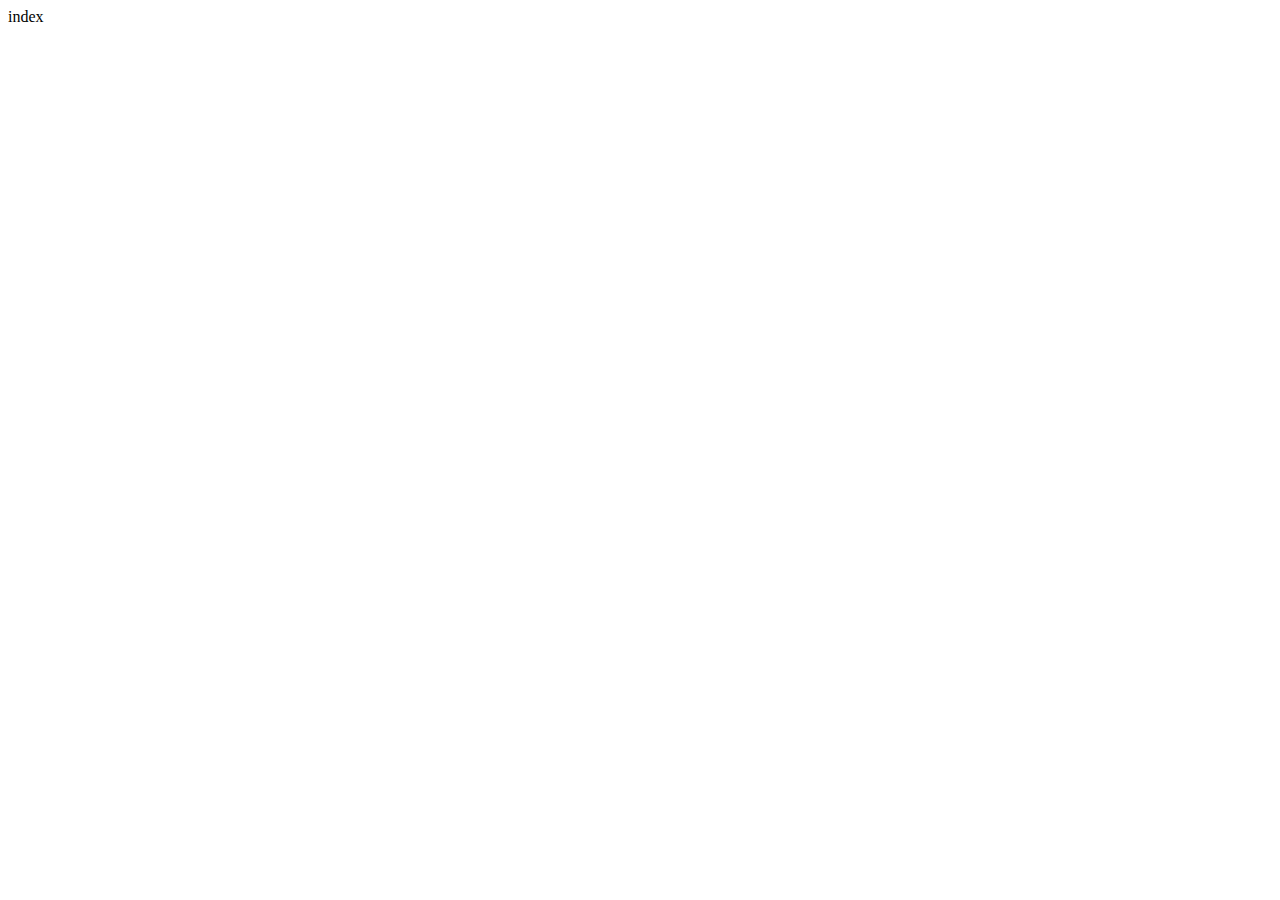
==== index.html @ 05d3d31c "2023-03-12" ====
<!DOCTYPE html>
<html lang="en">
<head>
    <meta charset="UTF-8">
    <meta http-equiv="X-UA-Compatible" content="IE=edge">
    <meta name="viewport" content="width=device-width, initial-scale=1.0">
    <title>Document</title>
</head>
<body>
    index
    
</body>
</html>
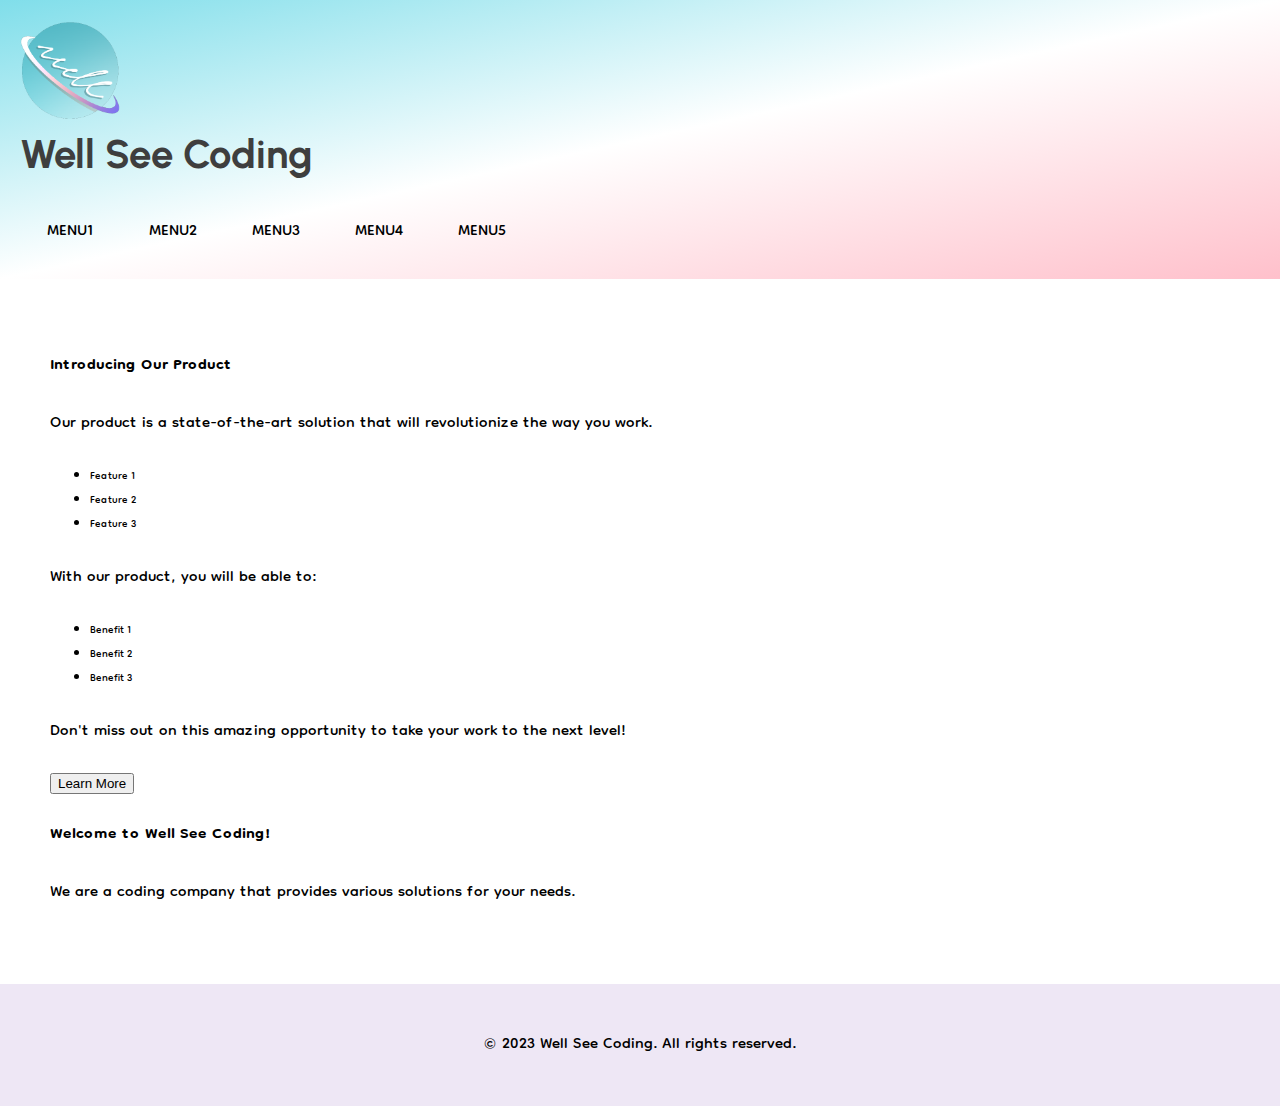
==== commit fd1f8c8d: "2023-03-12--2" ====
--- a/index.html
+++ b/index.html
@@ -1,13 +1,91 @@
 <!DOCTYPE html>
-<html lang="en">
+<html>
+
 <head>
-    <meta charset="UTF-8">
-    <meta http-equiv="X-UA-Compatible" content="IE=edge">
-    <meta name="viewport" content="width=device-width, initial-scale=1.0">
-    <title>Document</title>
+  <meta charset="UTF-8">
+  <title>Well See Coding</title>
+
+  <link rel="preconnect" href="https://fonts.googleapis.com">
+  <link rel="preconnect" href="https://fonts.gstatic.com" crossorigin>
+  <link href="https://fonts.googleapis.com/css2?family=Dongle:wght@300&display=swap" rel="stylesheet">
+  <link href="https://fonts.googleapis.com/css2?family=Urbanist:wght@200&display=swap" rel="stylesheet">
+  <link rel="stylesheet" href="styles.css">
+
 </head>
+
 <body>
-    index
-    
-</body>
-</html>+  <header>
+    <img src="image/wellsee.png" alt="Well See Coding" width="100" height="100">
+    <h1>Well See Coding</h1>
+    <nav class="menu">
+      <ul>
+        <li>
+          <a href="#">MENU1</a>
+          <ul class="menuItem">
+            <li><a href="/profile/profile.html">Profile</a></li>
+            <li><a href="#">SUBMENU1-2</a></li>
+            <li><a href="#">SUBMENU1-3</a></li>
+            <li><a href="#">SUBMENU1-4</a></li>
+          </ul>
+        </li>
+        <li>
+          <a href="#">MENU2</a>
+          <ul class="menuItem">
+            <li><a href="#">SUBMENU2-1</a></li>
+            <li><a href="#">SUBMENU2-2</a></li>
+            <li><a href="#">SUBMENU2-3</a></li>
+            <li><a href="#">SUBMENU2-4</a></li>
+          </ul>
+        </li>
+        <li>
+          <a href="#">MENU3</a>
+          <ul class="menuItem">
+            <li><a href="#">SUBMENU3-1</a></li>
+            <li><a href="#">SUBMENU3-2</a></li>
+            <li><a href="#">SUBMENU3-3</a></li>
+            <li><a href="#">SUBMENU3-4</a></li>
+          </ul>
+        </li>
+        <li>
+          <a href="#">MENU4</a>
+          <ul class="menuItem">
+            <li><a href="#">SUBMENU4-1</a></li>
+            <li><a href="#">SUBMENU4-2</a></li>
+            <li><a href="#">SUBMENU4-3</a></li>
+            <li><a href="#">SUBMENU4-4</a></li>
+          </ul>
+        </li>
+        <li>
+          <a href="#">MENU5</a>
+          <ul class="menuItem">
+            <li><a href="#">SUBMENU5-1</a></li>
+            <li><a href="#">SUBMENU5-2</a></li>
+            <li><a href="#">SUBMENU5-3</a></li>
+            <li><a href="#">SUBMENU5-4</a></li>
+          </ul>
+        </li>
+      </ul>
+    </nav>
+  </header>
+  <section>
+      <h2>Introducing Our Product</h2>
+      <p>Our product is a state-of-the-art solution that will revolutionize the way you work.</p>
+      <ul>
+        <li>Feature 1</li>
+        <li>Feature 2</li>
+        <li>Feature 3</li>
+      </ul>
+      <p>With our product, you will be able to:</p>
+      <ul>
+        <li>Benefit 1</li>
+        <li>Benefit 2</li>
+        <li>Benefit 3</li>
+      </ul>
+      <p>Don't miss out on this amazing opportunity to take your work to the next level!</p>
+      <button>Learn More</button>
+    <h2>Welcome to Well See Coding!</h2>
+    <p>We are a coding company that provides various solutions for your needs.</p>
+  </section>
+  <footer>
+    <p>&copy; 2023 Well See Coding. All rights reserved.</p>
+  </footer>
--- a/styles.css
+++ b/styles.css
@@ -0,0 +1,231 @@
+/* CSS 코드
+body {
+  margin: 0;
+  padding: 0;
+  font-family: 'Dongle', sans-serif;
+}
+
+header {
+  background: linear-gradient(to bottom right, #80DEEA, #ffffff75, pink);
+  color: #fff;
+  padding: 20px;
+}
+
+section {
+  background-color: #fff;
+  text-align: center;
+  padding: 50px;
+}
+
+footer {
+  background-color: #eee7f5;
+  color: #000;
+  text-align: center;
+  padding: 20px;
+}
+
+h1 {
+  margin-top: 0;
+  animation: move-text 1s ease-in-out infinite alternate;
+  font-size: 40px;
+  font-family: 'Urbanist', sans-serif;
+  color:#3e3e3e;
+}
+
+@keyframes move-text {
+  from {
+    transform: translateY(0);
+  }
+  to {
+    transform: translateY(5px);
+  }
+}
+
+p {
+  font-size: 24px;
+}
+
+img {
+  margin-right: 10px;
+}
+
+nav.menu ul {
+  list-style-type: none;
+  margin: 0;
+  padding: 0;
+}
+
+nav.menu li {
+  display: inline-block;
+  position: relative;
+  width: 100px;
+  text-align: center;
+}
+
+nav.menu ul.menuItem {
+  position: absolute;
+  top: 100%;
+  left: 0;
+  display: none;
+  background-color: #ffffff65;
+  padding: 10px;
+  box-shadow: 0px 8px 16px 0px rgba(0, 0, 0, 0.2);
+  transition: max-height 0.5s ease-in-out;
+  max-height: 0;
+  overflow: hidden;
+}
+
+
+nav.menu ul.menuItem li {
+  display: block;
+  margin: auto;
+}
+
+nav.menu li:hover > ul {
+  display: block;
+  max-height: 500px;
+}
+
+
+nav.menu ul li a:hover{
+  background-color: #a1a1a11a;
+  color: #00a5c6;
+}
+
+nav.menu li:hover > ul.menuItem {
+  display: block;
+}
+
+nav.menu a {
+  display: block;
+  padding: 10px;
+  text-decoration: none;
+  color: #000;
+  font-size: 24px;
+}
+
+nav.menu ul.menuItem a {
+  font-size: 24px;
+}
+
+nav.menu ul.menuItem li {
+  display: block;
+  width: 120px;
+  text-align: center;
+} */
+
+body {
+  margin: 0;
+  padding: 0;
+  font-family: 'Dongle', sans-serif;
+  background-color:#ffffff2f;
+}
+
+header {
+  background: linear-gradient(to bottom right, #80DEEA, #ffffff75, pink);
+  color: #fff;
+  padding: 20px;
+}
+
+section {
+  text-align: left;
+  padding: 50px;
+}
+
+footer {
+  background-color: #eee7f5;
+  color: #000;
+  text-align: center;
+  padding: 20px;
+}
+
+h1 {
+  margin-top: 0;
+  animation: move-text 1s ease-in-out infinite alternate;
+  font-size: 40px;
+  font-family: 'Urbanist', sans-serif;
+  color: #3e3e3e;
+}
+
+@keyframes move-text {
+  from {
+    transform: translateY(0);
+  }
+  to {
+    transform: translateY(5px);
+  }
+}
+
+p {
+  font-size: 24px;
+}
+
+img {
+  margin-right: 10px;
+}
+
+nav.menu ul {
+  list-style-type: none;
+  margin: 0;
+  padding: 0;
+}
+
+nav.menu li {
+  display: inline-block;
+  position: relative;
+  width: 100px;
+  text-align: center;
+}
+
+nav.menu ul.menuItem {
+  position: absolute;
+  top: 100%;
+  left: 0;
+  display: none;
+  background-color: #ffffffb4;
+  padding: 10px;
+  box-shadow: 0px 8px 16px 0px rgba(0, 0, 0, 0.2);
+  transition: max-height 0.5s ease-in-out;
+  max-height: 0;
+  overflow: hidden;
+}
+
+nav.menu ul.menuItem li {
+  display: block;
+  margin: auto;
+}
+
+nav.menu li:hover > ul {
+  display: block;
+  max-height: 500px;
+}
+
+nav.menu ul li a:hover{
+  background-color: #a1a1a11a;
+  color: #00a5c6;
+  border-bottom: 2px solid #00a5c6;
+  transform: scale(1.05);
+}
+
+nav.menu li:hover > ul.menuItem {
+  display: block;
+}
+
+nav.menu a {
+  display: block;
+  padding: 10px;
+  text-decoration: none;
+  color: #000;
+  font-size: 24px;
+}
+
+nav.menu ul.menuItem a {
+  font-size: 24px;
+}
+
+nav.menu ul.menuItem li {
+  display: block;
+  width: 120px;
+  text-align: center;
+  border-bottom: 1px solid #00000065;
+}
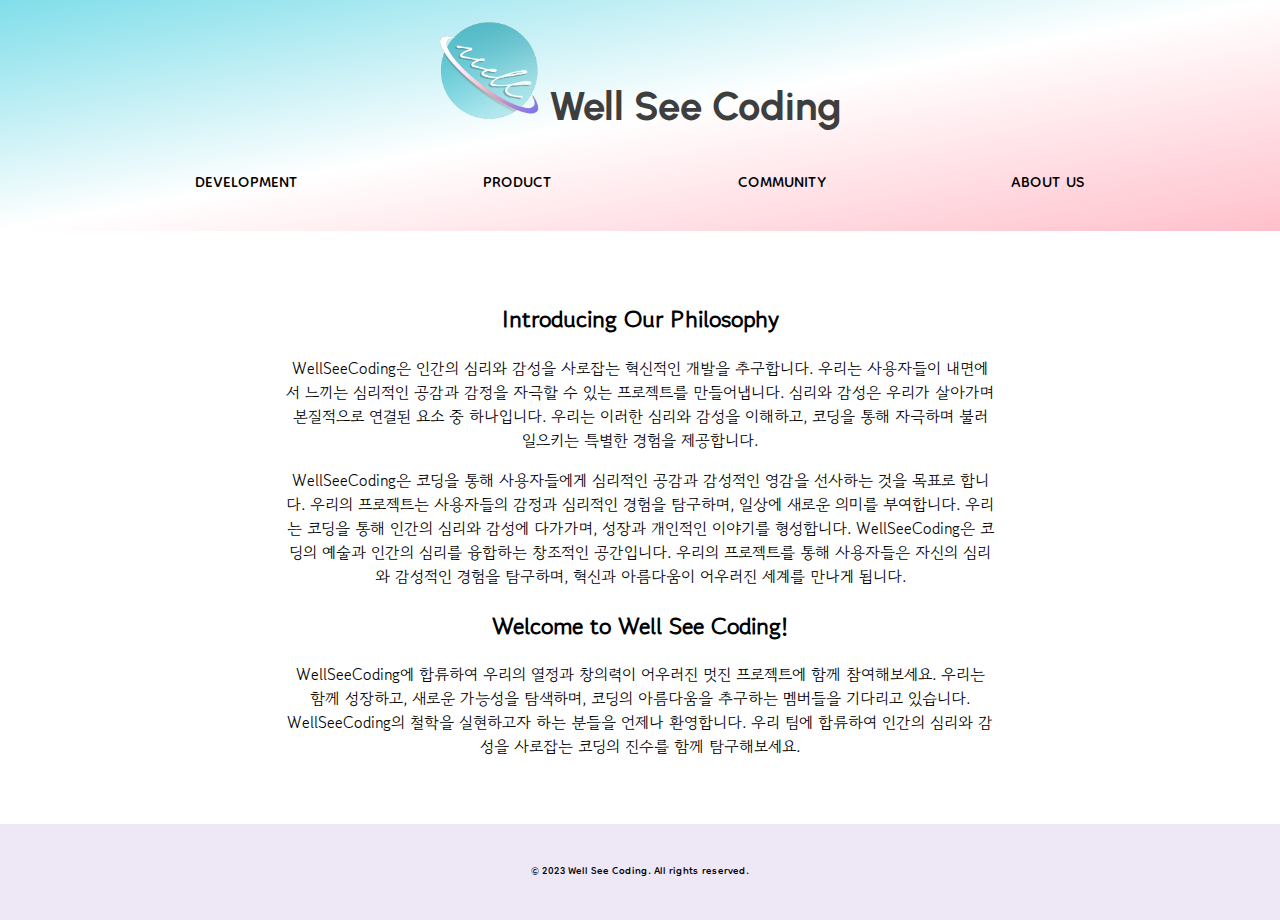
==== commit 4e0f94c9: "2023-06-16" ====
--- a/index.html
+++ b/index.html
@@ -9,82 +9,66 @@
   <link rel="preconnect" href="https://fonts.gstatic.com" crossorigin>
   <link href="https://fonts.googleapis.com/css2?family=Dongle:wght@300&display=swap" rel="stylesheet">
   <link href="https://fonts.googleapis.com/css2?family=Urbanist:wght@200&display=swap" rel="stylesheet">
+  <link href="https://fonts.googleapis.com/css2?family=Gowun+Dodum&display=swap" rel="stylesheet">
   <link rel="stylesheet" href="styles.css">
 
 </head>
 
 <body>
   <header>
-    <img src="image/wellsee.png" alt="Well See Coding" width="100" height="100">
-    <h1>Well See Coding</h1>
+    
+    <h1><img  src="image/wellsee.png" alt="Well See Coding" width="100" height="100">Well See Coding</h1>
     <nav class="menu">
       <ul>
         <li>
-          <a href="#">MENU1</a>
+          <a href="#">DEVELOPMENT</a>
           <ul class="menuItem">
-            <li><a href="/profile/profile.html">Profile</a></li>
-            <li><a href="#">SUBMENU1-2</a></li>
-            <li><a href="#">SUBMENU1-3</a></li>
-            <li><a href="#">SUBMENU1-4</a></li>
+            <li><a href="#">null</a></li>
+            <li><a href="#">null</a></li>
+            <li><a href="#">null</a></li>
+            <li><a href="#">null</a></li>
           </ul>
         </li>
         <li>
-          <a href="#">MENU2</a>
+          <a href="#">PRODUCT</a>
           <ul class="menuItem">
-            <li><a href="#">SUBMENU2-1</a></li>
-            <li><a href="#">SUBMENU2-2</a></li>
-            <li><a href="#">SUBMENU2-3</a></li>
-            <li><a href="#">SUBMENU2-4</a></li>
+            <li><a href="#">New</a></li>
+            <li><a href="#">Best</a></li>
+            <li><a href="#">All</a></li>
           </ul>
         </li>
         <li>
-          <a href="#">MENU3</a>
+          <a href="#">COMMUNITY</a>
           <ul class="menuItem">
-            <li><a href="#">SUBMENU3-1</a></li>
-            <li><a href="#">SUBMENU3-2</a></li>
-            <li><a href="#">SUBMENU3-3</a></li>
-            <li><a href="#">SUBMENU3-4</a></li>
+            <li><a href="#">Notice</a></li>
+            <li><a href="#">Q&A</a></li>
+            <li><a href="#">Review</a></li>
+  
           </ul>
         </li>
         <li>
-          <a href="#">MENU4</a>
+          <a href="#">ABOUT US</a>
           <ul class="menuItem">
-            <li><a href="#">SUBMENU4-1</a></li>
-            <li><a href="#">SUBMENU4-2</a></li>
-            <li><a href="#">SUBMENU4-3</a></li>
-            <li><a href="#">SUBMENU4-4</a></li>
-          </ul>
-        </li>
-        <li>
-          <a href="#">MENU5</a>
-          <ul class="menuItem">
-            <li><a href="#">SUBMENU5-1</a></li>
-            <li><a href="#">SUBMENU5-2</a></li>
-            <li><a href="#">SUBMENU5-3</a></li>
-            <li><a href="#">SUBMENU5-4</a></li>
+            
+            <li><a href="/profile/profile.html">Profile</a></li>
+            <li><a href="/technology/technology.html">Technology</a></li>
+            <li><a href="/history/history.html">History</a></li>
+            <li><a href="/about/about.html">Etc</a></li>
           </ul>
         </li>
       </ul>
     </nav>
   </header>
   <section>
-      <h2>Introducing Our Product</h2>
-      <p>Our product is a state-of-the-art solution that will revolutionize the way you work.</p>
-      <ul>
-        <li>Feature 1</li>
-        <li>Feature 2</li>
-        <li>Feature 3</li>
-      </ul>
-      <p>With our product, you will be able to:</p>
-      <ul>
-        <li>Benefit 1</li>
-        <li>Benefit 2</li>
-        <li>Benefit 3</li>
-      </ul>
-      <p>Don't miss out on this amazing opportunity to take your work to the next level!</p>
-      <button>Learn More</button>
+      <h2>Introducing Our Philosophy</h2>
+      <p>WellSeeCoding은 인간의 심리와 감성을 사로잡는 혁신적인 개발을 추구합니다. 우리는 사용자들이 내면에서 느끼는 심리적인 공감과 감정을 자극할 수 있는 프로젝트를 만들어냅니다. 심리와 감성은 우리가 살아가며 본질적으로 연결된 요소 중 하나입니다. 우리는 이러한 심리와 감성을 이해하고, 코딩을 통해 자극하며 불러일으키는 특별한 경험을 제공합니다.</p>
+      
+      <p>WellSeeCoding은 코딩을 통해 사용자들에게 심리적인 공감과 감성적인 영감을 선사하는 것을 목표로 합니다. 우리의 프로젝트는 사용자들의 감정과 심리적인 경험을 탐구하며, 일상에 새로운 의미를 부여합니다. 우리는 코딩을 통해 인간의 심리와 감성에 다가가며, 성장과 개인적인 이야기를 형성합니다.
+
+        WellSeeCoding은 코딩의 예술과 인간의 심리를 융합하는 창조적인 공간입니다. 우리의 프로젝트를 통해 사용자들은 자신의 심리와 감성적인 경험을 탐구하며, 혁신과 아름다움이 어우러진 세계를 만나게 됩니다.</p>
+      
     <h2>Welcome to Well See Coding!</h2>
-    <p>We are a coding company that provides various solutions for your needs.</p>
+    <p>WellSeeCoding에 합류하여 우리의 열정과 창의력이 어우러진 멋진 프로젝트에 함께 참여해보세요. 우리는 함께 성장하고, 새로운 가능성을 탐색하며, 코딩의 아름다움을 추구하는 멤버들을 기다리고 있습니다. WellSeeCoding의 철학을 실현하고자 하는 분들을 언제나 환영합니다. 우리 팀에 합류하여 인간의 심리와 감성을 사로잡는 코딩의 진수를 함께 탐구해보세요.</p>
   </section>
   <footer>
     <p>&copy; 2023 Well See Coding. All rights reserved.</p>
--- a/styles.css
+++ b/styles.css
@@ -114,11 +114,13 @@
   text-align: center;
 } */
 
+
 body {
   margin: 0;
   padding: 0;
   font-family: 'Dongle', sans-serif;
   background-color:#ffffff2f;
+  justify-content: center;
 }
 
 header {
@@ -128,9 +130,14 @@
 }
 
 section {
-  text-align: left;
+  font-family: 'Gowun Dodum';
+  font-size: 16px;
+  text-align: center;
   padding: 50px;
 }
+
+
+
 
 footer {
   background-color: #eee7f5;
@@ -140,6 +147,7 @@
 }
 
 h1 {
+  text-align: center;
   margin-top: 0;
   animation: move-text 1s ease-in-out infinite alternate;
   font-size: 40px;
@@ -157,7 +165,8 @@
 }
 
 p {
-  font-size: 24px;
+  font-size: 16px;
+  padding: 0 20%;
 }
 
 img {
@@ -168,19 +177,23 @@
   list-style-type: none;
   margin: 0;
   padding: 0;
+  display: flex;
+   flex-direction: row;
+   justify-content: space-evenly;
+  
 }
 
 nav.menu li {
-  display: inline-block;
   position: relative;
-  width: 100px;
-  text-align: center;
+  text-align: center;
+  
+  flex-direction:row;
+  
 }
 
 nav.menu ul.menuItem {
   position: absolute;
-  top: 100%;
-  left: 0;
+  top: 120%;
   display: none;
   background-color: #ffffffb4;
   padding: 10px;
@@ -188,22 +201,26 @@
   transition: max-height 0.5s ease-in-out;
   max-height: 0;
   overflow: hidden;
-}
-
-nav.menu ul.menuItem li {
-  display: block;
+  
+}
+
+nav.menu ul.menuItem li {
+  display: block;
+
   margin: auto;
 }
 
 nav.menu li:hover > ul {
   display: block;
   max-height: 500px;
+  
 }
 
 nav.menu ul li a:hover{
   background-color: #a1a1a11a;
   color: #00a5c6;
-  border-bottom: 2px solid #00a5c6;
+  border-radius: 25px;
+
   transform: scale(1.05);
 }
 
@@ -221,11 +238,14 @@
 
 nav.menu ul.menuItem a {
   font-size: 24px;
+  
 }
 
 nav.menu ul.menuItem li {
   display: block;
   width: 120px;
   text-align: center;
-  border-bottom: 1px solid #00000065;
-}
+  border-radius: 15px;
+  
+ 
+}
